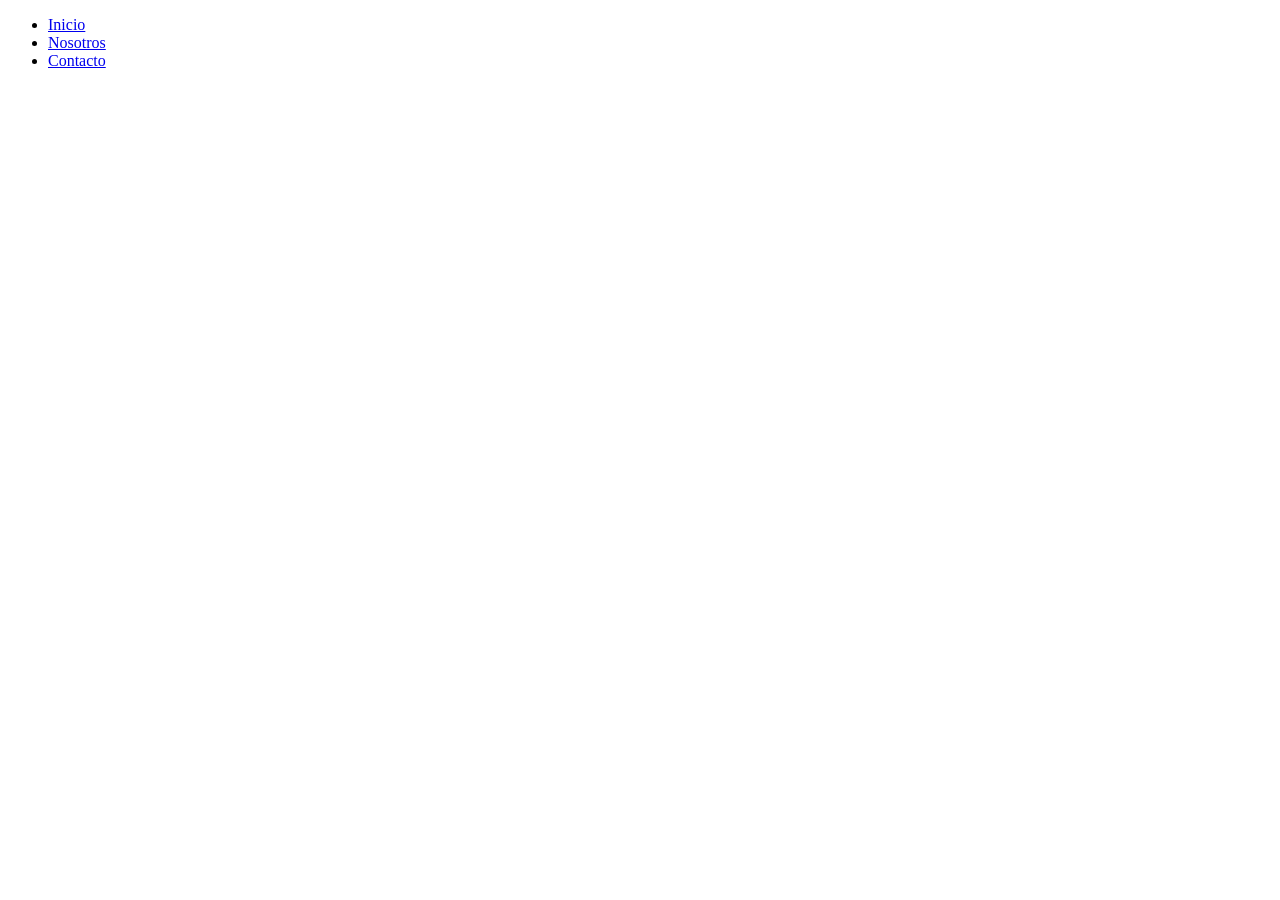
==== contacto.html @ 940d36f0 "aaa probandooo" ====
<!DOCTYPE html>
<html lang="en">
<head>
    <meta charset="UTF-8">
    <meta name="viewport" content="width=device-width, initial-scale=1.0">
    <link rel="stylesheet" href="inicio.css">
    <title>Club de actividades</title>
</head>
<body>
    <ul>
        <li> <a href="/index.html"> Inicio</a></li>
        <li> <a href="/nosotros.html"> Nosotros</a></li>
        <li> <a href="#"> Contacto</a></li>
    </ul>
    
</body>
</html>
---- inicio.css ----
head {
    background: #08063d;
    width: 100%;
    position: fixed;
    z-index: 100;
  }
  nav {
    float: left; 
  }
  
  nav ul {
    list-style: none;
    overflow: hidden; 
  }
  
  nav ul li {
    float: left;
    font-family: Arial, sans-serif;
    font-size: 16px;
  }
  
  nav ul li a {
    display: block;
    padding: 20px;
    color: #08063d;
    text-decoration: none;
  }
  
  nav ul li:hover {
    background: #7d3883;
  }

  .nosotros{
    header {
        background: #08063d;
        width: 100%;
        position: fixed;
        z-index: 100;
      }
  }
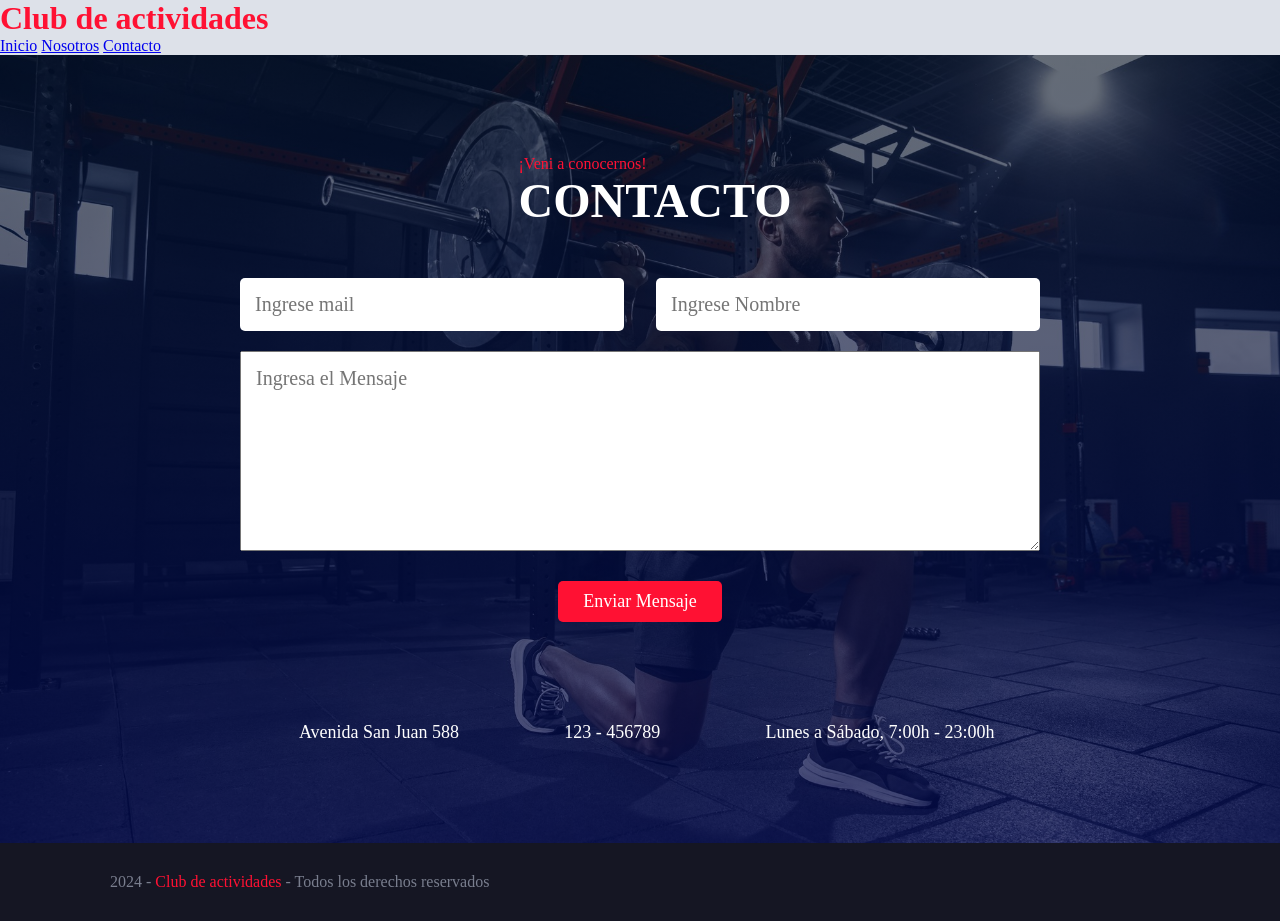
==== commit be5885c4: "--" ====
--- a/contacto.html
+++ b/contacto.html
@@ -7,11 +7,57 @@
     <title>Club de actividades</title>
 </head>
 <body>
-    <ul>
-        <li> <a href="/index.html"> Inicio</a></li>
-        <li> <a href="/nosotros.html"> Nosotros</a></li>
-        <li> <a href="#"> Contacto</a></li>
-    </ul>
+    <h1> <span class=" txtRojo"> Club de actividades   </span></h1>
+    <nav id="nav">   
     
+         <a href="/index.html"> Inicio</a>
+         <a href="/nosotros.html"> Nosotros</a>
+         <a href="#"> Contacto</a>
+    
+</nav>
+    
+<section class="contacto" id="contacto">
+    <div class="contenido-seccion">
+        <div class="contenedor-titulo">
+            
+            <div class="info">
+                <span class="frase">¡Veni a conocernos!</span>
+                <h2>CONTACTO</h2>
+            </div>
+        </div>
+        <div class="fila">
+            <div class="col">
+                <input type="text" placeholder="Ingrese mail">
+            </div>
+            <div class="col">
+                <input type="text" placeholder="Ingrese Nombre">
+            </div>
+        </div>
+        <div class="mensaje">
+            <textarea name="" id="" cols="30" rows="10" placeholder="Ingresa el Mensaje"></textarea>
+            <button>Enviar Mensaje</button>
+        </div>
+        <div class="fila-datos">
+            <div class="col">
+                <i class="fa-solid fa-location-dot"></i>
+                Avenida San Juan 588
+            </div>
+            <div class="col">
+                <i class="fa-solid fa-phone"></i>
+                123 - 456789
+            </div>
+            <div class="col">
+                <i class="fa-regular fa-clock"></i>
+                Lunes a Sábado, 7:00h - 23:00h
+            </div>
+        </div>
+    </div>
+
+</section>
+<footer>
+    <div class="info">
+        <p>2024 - <span class="txtRojo">Club de actividades</span> - Todos los derechos reservados</p>
+     
+</footer>
 </body>
 </html>
--- a/inicio.css
+++ b/inicio.css
@@ -1,41 +1,271 @@
-
-head {
-    background: #08063d;
-    width: 100%;
-    position: fixed;
-    z-index: 100;
-  }
-  nav {
-    float: left; 
-  }
-  
-  nav ul {
-    list-style: none;
-    overflow: hidden; 
-  }
-  
-  nav ul li {
-    float: left;
-    font-family: Arial, sans-serif;
-    font-size: 16px;
-  }
-  
-  nav ul li a {
-    display: block;
-    padding: 20px;
-    color: #08063d;
-    text-decoration: none;
-  }
-  
-  nav ul li:hover {
-    background: #7d3883;
-  }
-
-  .nosotros{
-    header {
-        background: #08063d;
-        width: 100%;
-        position: fixed;
-        z-index: 100;
-      }
-  }+*{
+  margin: 0;
+  padding: 0;
+  box-sizing: border-box;
+  font-family: serif;
+}
+
+body{
+  background-color: #dde1e9;
+}
+
+.contenedor-header{
+  width: 100%;
+  position: fixed;
+  border-bottom: 1px solid #1f283e;
+  background-color: rgba(0,0,0,.7);
+  z-index: 99;
+  padding: 0 20px;
+}
+.contenedor-header header{
+  max-width: 1100px;
+  margin: auto;
+  width: 100%;
+  display: flex;
+  justify-content: space-between;
+  align-items: center;
+  padding: 20px 0;
+  color: #fff;
+}
+.txtRojo{
+  color:#ff1133;
+}
+
+
+
+
+.inicio{
+  height: 100vh;
+  background:linear-gradient(rgba(0, 1, 3, 0.5), rgba(0,0,0,.7)),url(img/fondo.jpg);
+  background-size: cover;
+  background-position: center center;
+  color: #fff;
+  position: relative;
+}
+.inicio .contenido-seccion{
+  max-width: 1100px;
+  margin: auto;
+}
+
+.inicio .info{
+  width:fit-content;
+  margin: auto;
+  position: absolute;
+  top:50%;
+  left: 50%;
+  transform: translate(-50%,-50%);
+  text-align: center;
+}
+.inicio .info h2{
+  font-size: 4rem;
+  letter-spacing: 3px;
+}
+.inicio .info p{
+  margin: 20px;
+  color: #797e8e;
+  font-size: 16px;
+  letter-spacing: 3px;
+  text-transform: uppercase;
+}
+.inicio .info .btn-mas{
+  width: 50px;
+  margin: auto;
+  height: 50px;
+  border: 2px solid #ff1133;
+  display: flex;
+  justify-content: center;
+  align-items: center;
+  border-radius: 50%;
+  color: #ff1133;
+  margin-top: 50px;
+  text-decoration: none;
+}
+.opciones{
+  position: absolute;
+  display: flex;
+  justify-content: space-between;
+  bottom: 30px;
+  left: 50%;
+  transform: translateX(-50%);
+}
+.inicio .opciones .opcion{
+  border-top: 2px solid #797e8e;
+  padding: 7px;
+  color: #797e8e;
+  margin: 0 20px;
+}
+
+.nosotros{
+  max-width: 1100px;
+  margin: auto;
+  height: 100vh;
+  background-color: #dde1e9;
+  padding: 100px 20px;
+}
+.nosotros .fila{
+  display: flex;
+  align-items: center;
+}
+.nosotros .fila .col{
+  width: 50%;
+}
+.nosotros .fila .col img {
+  width: 80%;
+  display: block;
+  margin: auto;
+  margin-bottom: 50px;
+}
+.nosotros .fila .col .contenedor-titulo{
+  display: flex;
+  align-items:center
+}
+.nosotros .fila .col .contenedor-titulo .numero{
+  color: #ff1133;
+  font-weight: bold;
+  display: block;
+  font-size: 5rem;
+}
+.nosotros .fila .col .contenedor-titulo .info{
+  margin-left: 30px;
+}
+.nosotros .fila .col .contenedor-titulo .info .frase{
+  color: #ff1133;
+}
+.nosotros .fila .col .contenedor-titulo .info h2{
+  font-size: 3rem;
+}
+.nosotros .fila .col p{
+ margin-bottom: 10px;
+ line-height: 28px;
+}
+.nosotros .fila .col .p-especial{
+  font-weight: bold;
+}
+.nosotros hr{
+  margin-bottom: 30px;
+}
+.nosotros .fila-nosotros{
+  display: flex;
+  justify-content: space-between;
+  align-items: center;
+}
+.nosotros .fila-nosotros .frase{
+  font-size: 18px;
+  font-weight: 600;
+}
+.nosotros .fila-nosotros h2{
+  font-size: 2.5rem;
+}
+.nosotros .fila-nosotros button{
+  background-color: #ff1133;
+  border: none;
+  color: #fff;
+  padding: 15px 35px;
+  font-size: 14px;
+  letter-spacing: 3px;
+  font-weight: bold;
+  border-radius: 5px;
+  cursor: pointer;
+}
+.contacto{
+  color: #fff;
+  background:linear-gradient( rgba(0, 14, 41, 0.6), rgba(0, 7, 78, 0.7)),url(img/fondo.jpg);
+  background-size: cover;
+  background-position: center center;
+  padding: 100px 20px;
+
+}
+.contacto .contenido-seccion{
+  max-width: 800px;
+  margin: auto;
+}
+
+.contacto .contenedor-titulo{
+  display: flex;
+  align-items: center;
+  width: fit-content;
+  margin: auto;
+}
+.contacto  .contenedor-titulo .numero{
+  color: #ff1133;
+  font-weight: bold;
+  display: block;
+  font-size: 5rem;
+}
+.contacto .contenedor-titulo .info{
+  margin-left: 30px;
+}
+.contacto .contenedor-titulo .info .frase{
+  color: #ff1133;
+}
+.contacto .contenedor-titulo .info h2{
+  font-size: 3rem;
+}
+.contacto .fila{
+  display: flex;
+  margin-top: 50px;
+  justify-content: space-between;
+}
+.contacto .fila .col{
+  width: 48%;
+}
+.contacto .fila input{
+  width: 100%;
+  padding: 15px;
+  border: none;
+  border-radius: 5px;
+  font-size: 20px;
+  outline: none;
+}
+.contacto textarea{
+  display: block;
+  margin-top: 20px;
+  padding: 15px;
+  font-size: 20px;
+  outline: none;
+  width: 100%;
+  height: 200px;
+}
+
+.contacto button{
+  display: block;
+  width: fit-content;
+  margin: auto;
+  margin-top: 30px;
+  border: none;
+  background-color: #ff1133;
+  color: #fff;
+  font-size: 18px;
+  padding: 10px 25px;
+  border-radius: 5px;
+  cursor: pointer;
+}
+.contacto .fila-datos{
+  display: flex;
+  justify-content: space-around;
+  margin-top: 100px;
+  font-size: 18px;
+  text-align: center;
+}
+.contacto i{
+  color: #ff1133;
+  display: inline-block;
+  margin-right: 10px;
+}
+
+
+
+footer{
+  background-color: #151623;
+  padding: 30px 0;
+}
+footer .info{
+  display: flex;
+  max-width: 1100px;
+  margin: auto;
+  justify-content: space-between;
+  padding: 0 20px;
+}
+footer .info p{
+  color: #797e8e;
+}
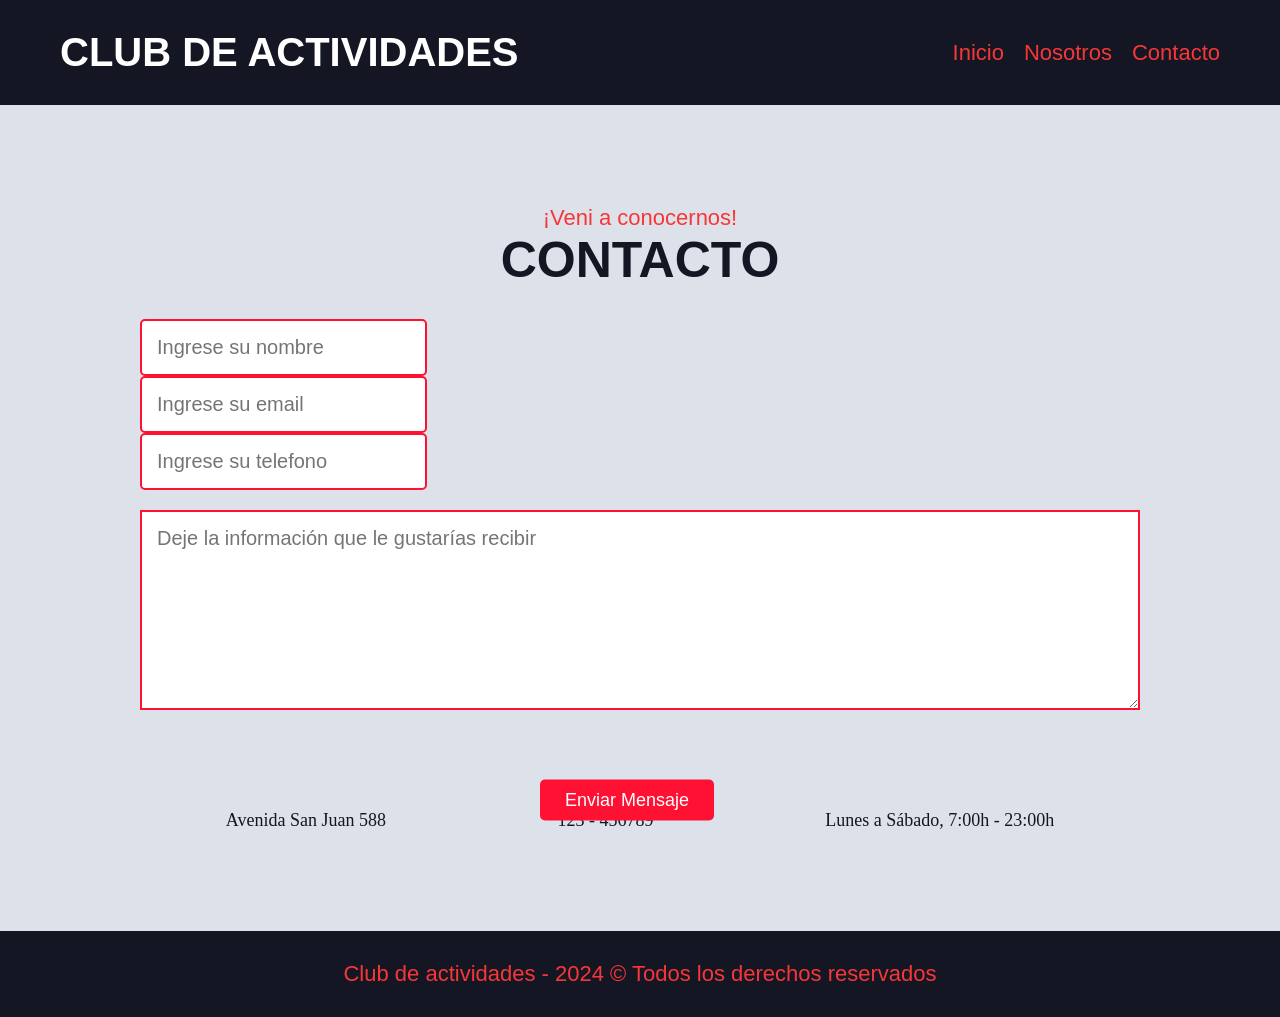
==== commit 9e8e674d: "subiendo modificaciones en inicio y contacto" ====
--- a/contacto.html
+++ b/contacto.html
@@ -1,63 +1,80 @@
 <!DOCTYPE html>
 <html lang="en">
+
 <head>
     <meta charset="UTF-8">
     <meta name="viewport" content="width=device-width, initial-scale=1.0">
-    <link rel="stylesheet" href="inicio.css">
-    <title>Club de actividades</title>
+    <link rel="stylesheet" href="./css/inicio.css">
+    <title>Contaco</title>
 </head>
+
 <body>
-    <h1> <span class=" txtRojo"> Club de actividades   </span></h1>
-    <nav id="nav">   
-    
-         <a href="/index.html"> Inicio</a>
-         <a href="/nosotros.html"> Nosotros</a>
-         <a href="#"> Contacto</a>
-    
-</nav>
-    
-<section class="contacto" id="contacto">
-    <div class="contenido-seccion">
-        <div class="contenedor-titulo">
-            
-            <div class="info">
-                <span class="frase">¡Veni a conocernos!</span>
-                <h2>CONTACTO</h2>
+    <header>
+        <div class="contenedor-header">
+            <div class="logo">CLUB DE ACTIVIDADES</div>
+            <nav class="menu">
+                <ul>
+                    <li><a href="./index.html">Inicio</a></li>
+                    <li><a href="./nosotros.html">Nosotros</a></li>
+                    <li><a href="./contacto.html">Contacto</a></li>
+                </ul>
+            </nav>
+        </div>
+    </header>
+
+    <section class="contacto" id="contacto">
+        <div class="contenido-seccion">
+            <div class="contenedor-titulo">
+
+                <div class="info">
+                    <span class="frase">¡Veni a conocernos!</span>
+                    <h2 class="frase2">CONTACTO</h2>
+                </div>
+            </div>
+            <div class="fila">
+                <form id="contacto-form">
+                    <div class="col">
+                        <input type="text" id="nombre" required maxlength="50" placeholder="Ingrese su nombre">
+                    </div>
+                    <div class="col">
+                        <input type="text" id="email" required maxlength="100" placeholder="Ingrese su email">
+                    </div>
+                    <div class="col">
+                        <input type="tel" id="telefono" required maxlength="11"
+                            pattern="\+?[0-9]{1,4}?[-. ]?[0-9]{1,4}[-. ]?[0-9]{4,10}" placeholder="Ingrese su telefono">
+                    </div>
+            </div>
+            <div class="mensaje">
+                <textarea name="" id="" cols="30" rows="10"
+                    placeholder="Deje la información que le gustarías recibir"></textarea>
+                <button>Enviar Mensaje</button>
+            </div>
+            </form>
+            <div id="resultado"></div>
+            <div class="fila-datos">
+                <div class="col">
+                    <i class="fa-solid fa-location-dot"></i>
+                    Avenida San Juan 588
+                </div>
+                <div class="col">
+                    <i class="fa-solid fa-phone"></i>
+                    123 - 456789
+                </div>
+                <div class="col">
+                    <i class="fa-regular fa-clock"></i>
+                    Lunes a Sábado, 7:00h - 23:00h
+                </div>
             </div>
         </div>
-        <div class="fila">
-            <div class="col">
-                <input type="text" placeholder="Ingrese mail">
-            </div>
-            <div class="col">
-                <input type="text" placeholder="Ingrese Nombre">
-            </div>
+
+    </section>
+    <footer>
+        <div class="contenedor-footer">
+            <p>Club de actividades - 2024 © Todos los derechos reservados</p>
         </div>
-        <div class="mensaje">
-            <textarea name="" id="" cols="30" rows="10" placeholder="Ingresa el Mensaje"></textarea>
-            <button>Enviar Mensaje</button>
-        </div>
-        <div class="fila-datos">
-            <div class="col">
-                <i class="fa-solid fa-location-dot"></i>
-                Avenida San Juan 588
-            </div>
-            <div class="col">
-                <i class="fa-solid fa-phone"></i>
-                123 - 456789
-            </div>
-            <div class="col">
-                <i class="fa-regular fa-clock"></i>
-                Lunes a Sábado, 7:00h - 23:00h
-            </div>
-        </div>
-    </div>
+    </footer>
 
-</section>
-<footer>
-    <div class="info">
-        <p>2024 - <span class="txtRojo">Club de actividades</span> - Todos los derechos reservados</p>
-     
-</footer>
+    <script src="scripts/formulario.js"> </script>
 </body>
+
 </html>
--- a/css/inicio.css
+++ b/css/inicio.css
@@ -0,0 +1,356 @@
+/*General*/
+*{
+  margin: 0;
+  padding: 0;
+  box-sizing: border-box;
+  font-family: serif;
+}
+
+body{
+  background-color: #dde1e9;
+}
+
+
+/*Header*/
+header {
+  background-color: #151623;
+  color: white;
+  padding: 30px 0;
+  font-family: 'Franklin Gothic Medium', 'Arial Narrow', Arial, sans-serif;
+}
+
+.contenedor-header {
+  display: flex;
+  justify-content: space-between;
+  align-items: center;
+  max-width: 1200px;
+  margin: 0 auto;
+  padding: 0 20px;
+}
+
+.logo {
+  font-size: 40px;
+  font-weight: bold;
+  font-family:sans-serif
+}
+
+.menu ul {
+  list-style: none;
+  display: flex;
+  gap: 20px;
+}
+
+.menu a {
+  text-decoration: none;
+  color: rgb(247, 55, 55);
+  font-family:sans-serif;
+  font-size: 22px;
+  transition: color 0.3s ease;
+}
+
+.menu a:hover {
+  color: #888888;
+}
+
+/* Index: Carusel de imagenes*/
+.carrusel {
+  display: flex;
+  justify-content: center;
+  align-items: center;
+  height: 100vh;
+  margin: 0;
+  font-family: Arial, sans-serif;
+  position: relative;
+  width: 1800px;
+  height: 700px;
+  overflow: hidden;
+}
+
+.carrusel img {
+  width: 100%;
+  height: 100%;
+  object-fit: cover;
+}
+
+button {
+  position: absolute;
+  top: 50%;
+  transform: translateY(-50%);
+  background-color: rgba(212, 24, 24, 0.5);
+  color: rgb(0, 0, 0);
+  border: none;
+  padding: 10px;
+  cursor: pointer;
+}
+
+#anterior {
+  left: 10px;
+}
+
+#siguiente {
+  right: 10px;
+}
+
+button:hover {
+  background-color: rgba(0, 0, 0, 0.8);
+}
+
+
+/*Index: seccion inicio*/
+.inicio{
+  height: 100vh;
+  background:linear-gradient(rgba(0, 1, 3, 0.5), rgba(0,0,0,.7)),url(img/fondo.jpg);
+  background-size: cover;
+  background-position: center center;
+  color: #fff;
+  position: relative;
+}
+.inicio .contenido-seccion{
+  max-width: 1100px;
+  margin: auto;
+}
+
+.inicio .info{
+  width:fit-content;
+  margin: auto;
+  position: absolute;
+  top:50%;
+  left: 50%;
+  transform: translate(-50%,-50%);
+  text-align: center;
+}
+.inicio .info h2{
+  font-size: 4rem;
+  letter-spacing: 3px;
+}
+.inicio .info p{
+  margin: 20px;
+  color: #797e8e;
+  font-size: 16px;
+  letter-spacing: 3px;
+  text-transform: uppercase;
+}
+.inicio .info .btn-mas{
+  width: 50px;
+  margin: auto;
+  height: 50px;
+  border: 2px solid #ff1133;
+  display: flex;
+  justify-content: center;
+  align-items: center;
+  border-radius: 50%;
+  color: #ff1133;
+  margin-top: 50px;
+  text-decoration: none;
+}
+.opciones{
+  position: absolute;
+  display: flex;
+  justify-content: space-between;
+  bottom: 30px;
+  left: 50%;
+  transform: translateX(-50%);
+}
+.inicio .opciones .opcion{
+  border-top: 2px solid #797e8e;
+  padding: 7px;
+  color: #797e8e;
+  margin: 0 20px;
+}
+
+/*Nosotros*/
+.nosotros{
+  max-width: 1100px;
+  margin: auto;
+  height: 100vh;
+  background-color: #dde1e9;
+  padding: 100px 20px;
+}
+.nosotros .fila{
+  display: flex;
+  align-items: center;
+}
+.nosotros .fila .col{
+  width: 50%;
+}
+.nosotros .fila .col img {
+  width: 80%;
+  display: block;
+  margin: auto;
+  margin-bottom: 50px;
+}
+.nosotros .fila .col .contenedor-titulo{
+  display: flex;
+  align-items:center
+}
+.nosotros .fila .col .contenedor-titulo .numero{
+  color: #ff1133;
+  font-weight: bold;
+  display: block;
+  font-size: 5rem;
+}
+.nosotros .fila .col .contenedor-titulo .info{
+  margin-left: 30px;
+}
+.nosotros .fila .col .contenedor-titulo .info .frase{
+  color: #ff1133;
+}
+.nosotros .fila .col .contenedor-titulo .info h2{
+  font-size: 3rem;
+}
+.nosotros .fila .col p{
+ margin-bottom: 10px;
+ line-height: 28px;
+}
+.nosotros .fila .col .p-especial{
+  font-weight: bold;
+}
+.nosotros hr{
+  margin-bottom: 30px;
+}
+.nosotros .fila-nosotros{
+  display: flex;
+  justify-content: space-between;
+  align-items: center;
+}
+.nosotros .fila-nosotros .frase{
+  font-size: 18px;
+  font-weight: 600;
+}
+.nosotros .fila-nosotros h2{
+  font-size: 2.5rem;
+}
+.nosotros .fila-nosotros button{
+  background-color: #ff1133;
+  border: none;
+  color: #fff;
+  padding: 15px 35px;
+  font-size: 14px;
+  letter-spacing: 3px;
+  font-weight: bold;
+  border-radius: 5px;
+  cursor: pointer;
+}
+
+/*Contacto*/
+.contacto{
+  color: #fff;
+  background-size: cover;
+  background-position: center center;
+  padding: 100px 20px;
+
+}
+.contacto .contenido-seccion{
+  max-width: 1000px;
+  margin: auto;
+}
+
+.contacto .contenedor-titulo .info .frase {
+  color: rgb(247, 55, 55);
+  font-family:sans-serif;
+  font-size: 22px; 
+  display: flex; 
+  justify-content: center; 
+  align-items: center;
+}
+
+.contacto .contenedor-titulo .info h2{
+  font-size: 50px; 
+  color:#151623;
+  font-family:sans-serif;
+  display: flex; 
+  justify-content: center; 
+  align-items: center;
+}
+.contacto .fila{
+  display: flex;
+  margin-top: 30px;
+  justify-content: space-between;
+}
+.contacto .fila .col{
+  width: 100%;
+}
+.contacto .fila input{
+  width: 100%;
+  font-family:sans-serif;
+  padding: 15px;
+  border: none;
+  border-radius: 5px;
+  font-size: 20px;
+  outline: none;
+  border: 2px solid #ff1133;
+}
+.contacto textarea{
+  display: block;
+  font-family:sans-serif;
+  margin-top: 20px;
+  padding: 15px;
+  font-size: 20px;
+  outline: none;
+  width: 100%;
+  height: 200px;
+  border: 2px solid #ff1133;
+}
+
+.contacto button{
+  display: block;
+  font-family:sans-serif;
+  margin-top: 350px;
+  margin-left: 400px;
+  border: none;
+  background-color:#ff1133;
+  color: #fff;
+  font-size: 18px;
+  padding: 10px 25px;
+  border-radius: 5px;
+  cursor: pointer;
+}
+.contacto .fila-datos{
+  display: flex;
+  font-family:sans-serif;
+  justify-content: space-around;
+  margin-top: 100px;
+  font-size: 18px;
+  text-align: center;
+  color:#151623
+}
+
+#error-message {
+  color: #ff1133;
+  margin-top: 10px;
+  font-family:sans-serif;
+  background-color: white;
+}
+
+#resultado{
+  color: #ff1133;
+  margin-top: 10px;
+  font-family:sans-serif;
+  background-color: white;
+  font-size: 22px; 
+}
+
+
+/*Footer*/
+
+footer {
+  background-color: #151623; 
+  color: rgb(247, 55, 55); 
+  padding: 30px 0; 
+}
+
+.contenedor-footer {
+  display: flex; 
+  justify-content: center; 
+  align-items: center; 
+  max-width: 1200px; 
+  margin: 0 auto; 
+  padding: 0 20px; 
+}
+
+footer p {
+  margin: 0; 
+  font-size: 22px; 
+  font-family:sans-serif;
+  text-align: center; 
+}
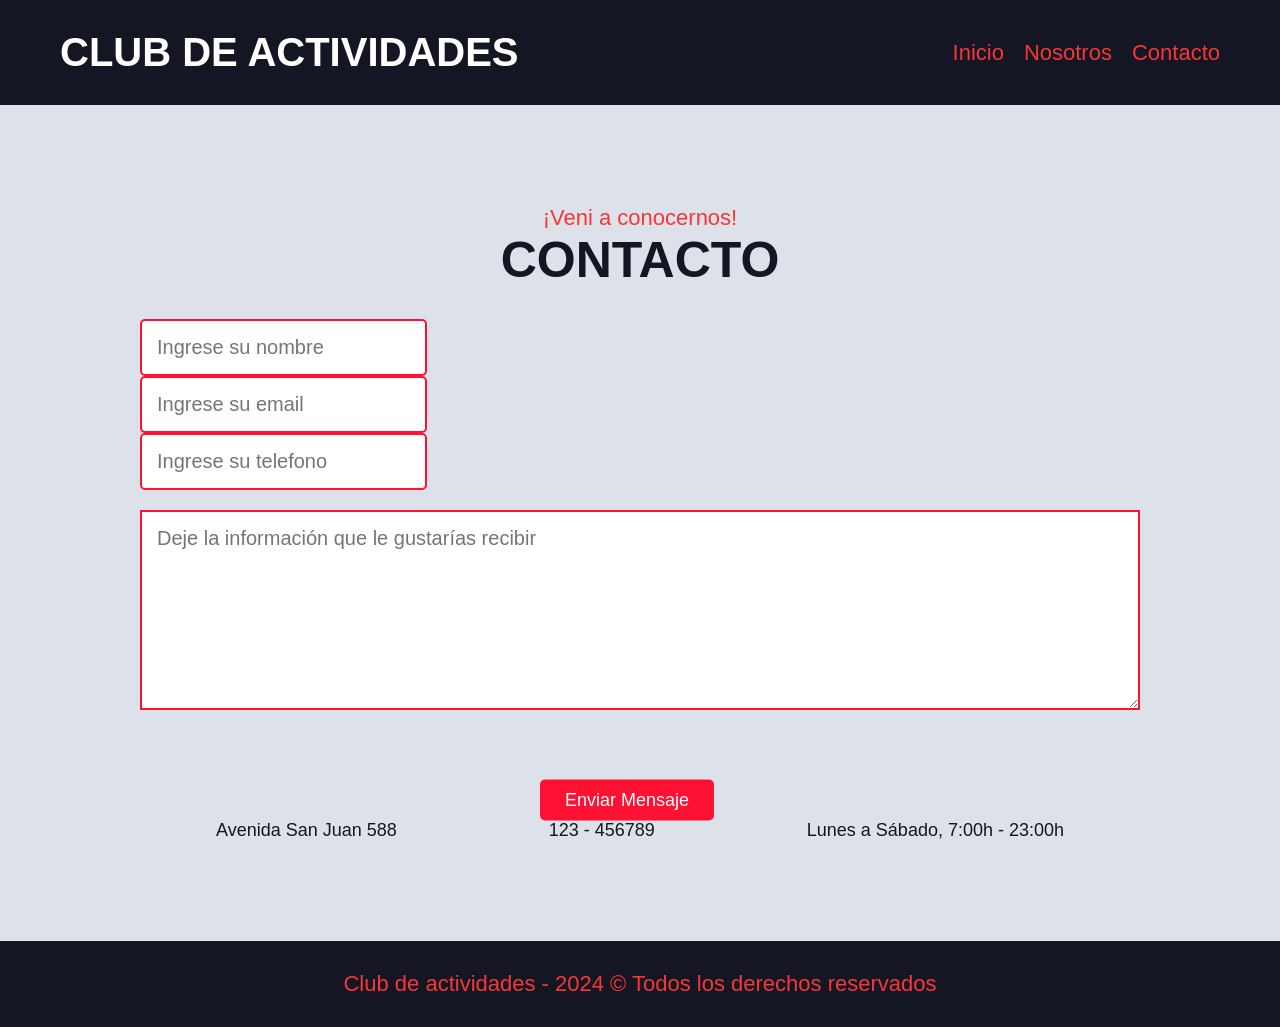
==== commit d787c2bd: "subiendo cambios en inicio" ====
--- a/contacto.html
+++ b/contacto.html
@@ -5,7 +5,7 @@
     <meta charset="UTF-8">
     <meta name="viewport" content="width=device-width, initial-scale=1.0">
     <link rel="stylesheet" href="./css/inicio.css">
-    <title>Contaco</title>
+    <title>Contacto</title>
 </head>
 
 <body>
--- a/css/inicio.css
+++ b/css/inicio.css
@@ -3,7 +3,7 @@
   margin: 0;
   padding: 0;
   box-sizing: border-box;
-  font-family: serif;
+  font-family:sans-serif;
 }
 
 body{
@@ -98,9 +98,8 @@
 
 /*Index: seccion inicio*/
 .inicio{
-  height: 100vh;
-  background:linear-gradient(rgba(0, 1, 3, 0.5), rgba(0,0,0,.7)),url(img/fondo.jpg);
-  background-size: cover;
+  height: 50vh;
+  background:linear-gradient(rgba(0, 1, 3, 0.5), rgba(0,0,0,.7));
   background-position: center center;
   color: #fff;
   position: relative;
@@ -125,23 +124,22 @@
 }
 .inicio .info p{
   margin: 20px;
-  color: #797e8e;
+  color: #151623;
   font-size: 16px;
   letter-spacing: 3px;
   text-transform: uppercase;
 }
 .inicio .info .btn-mas{
-  width: 50px;
-  margin: auto;
   height: 50px;
-  border: 2px solid #ff1133;
+  font-size: 22px;
+  border: 5px solid #151623;
+  background-color: white;
   display: flex;
   justify-content: center;
   align-items: center;
-  border-radius: 50%;
-  color: #ff1133;
-  margin-top: 50px;
+  color: #ff1133;
   text-decoration: none;
+  font-weight: bold;
 }
 .opciones{
   position: absolute;
@@ -152,9 +150,9 @@
   transform: translateX(-50%);
 }
 .inicio .opciones .opcion{
-  border-top: 2px solid #797e8e;
+  border-top: 2px solid #ff1133;
   padding: 7px;
-  color: #797e8e;
+  color: #151623;
   margin: 0 20px;
 }
 
@@ -328,6 +326,9 @@
   font-family:sans-serif;
   background-color: white;
   font-size: 22px; 
+  display: flex; 
+  justify-content: center; 
+  align-items: center; 
 }
 
 
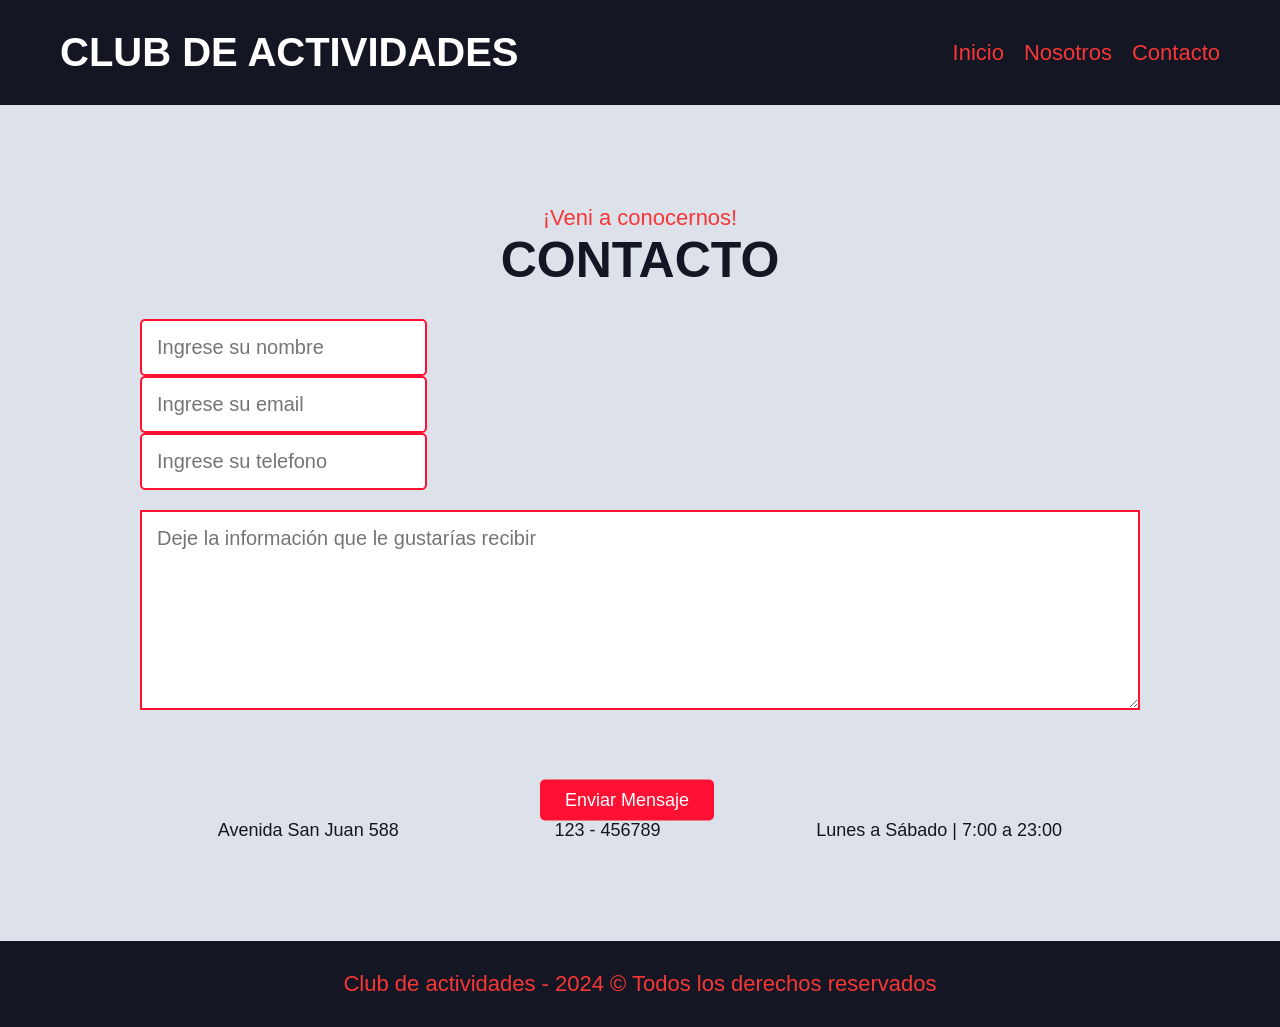
==== commit ac3374a0: "modificaciones ultimas" ====
--- a/contacto.html
+++ b/contacto.html
@@ -62,7 +62,7 @@
                 </div>
                 <div class="col">
                     <i class="fa-regular fa-clock"></i>
-                    Lunes a Sábado, 7:00h - 23:00h
+                    Lunes a Sábado | 7:00 a 23:00
                 </div>
             </div>
         </div>
--- a/css/inicio.css
+++ b/css/inicio.css
@@ -130,9 +130,9 @@
   text-transform: uppercase;
 }
 .inicio .info .btn-mas{
-  height: 50px;
-  font-size: 22px;
-  border: 5px solid #151623;
+  height: 30px;
+  font-size: 18px;
+  border: 3px solid #151623;
   background-color: white;
   display: flex;
   justify-content: center;
